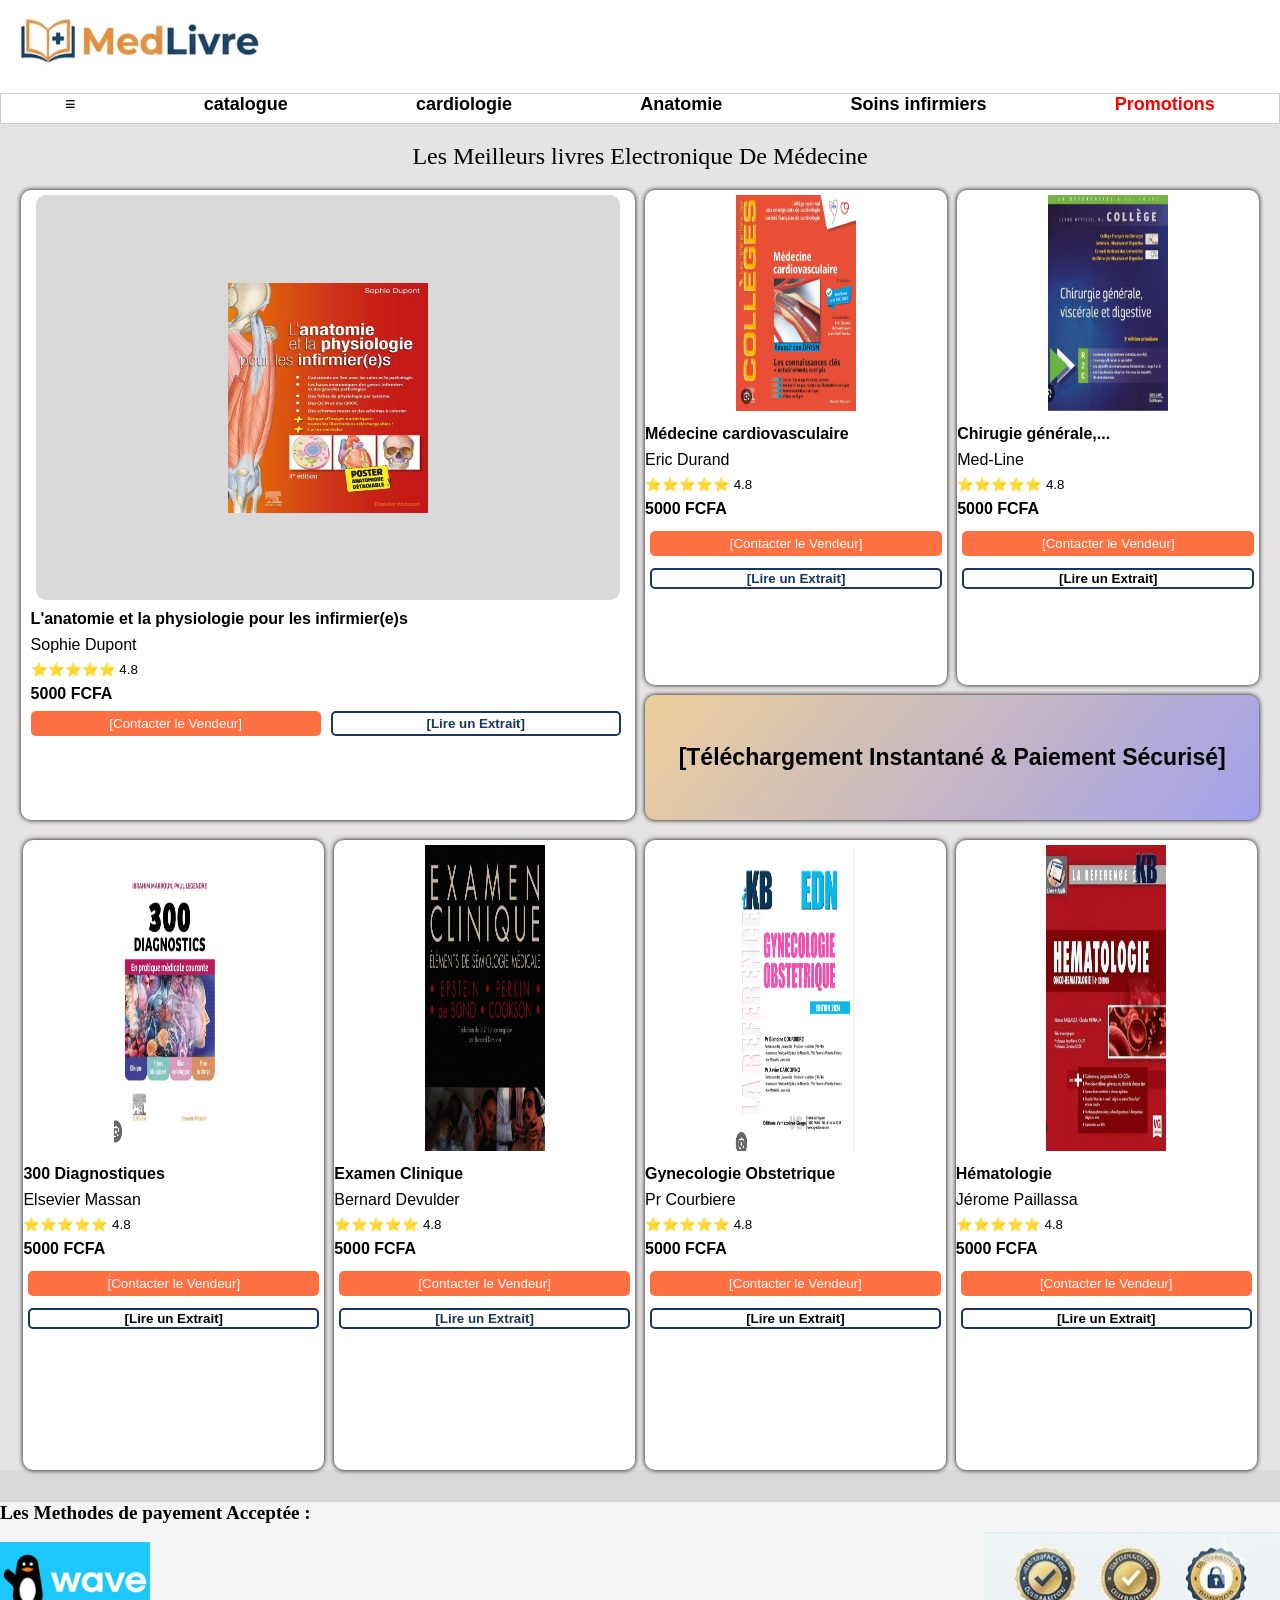
==== index.html @ f3d4fd4e "Add files via upload" ====
<!DOCTYPE html>
<html lang="en">
<head>
    <meta charset="UTF-8">
    <meta name="viewport" content="width=device-width, initial-scale=1.0">
    <title>Medlivre</title>
    <link rel="stylesheet" href="souspage/css/styles.css">
    <link rel="shortcut icon" href="souspage/img/newmedlogo.jpeg" type="image/x-icon">
</head>
<body>
   <header>
    <div class="headerhead" id="display">
        <img src="souspage/img/newmedlogo.jpeg" alt="">
        <div class="suggestion"></div>
    </div>
    <div class="headerfoot" id="div">
        <p><a href="#" id="link">≡</a></p>
        <p><a href="souspage/cardiologie.html">catalogue</a></p>
        <p><a href="souspage/cardiologie.html">cardiologie</a></p>
        <p><a href="souspage/anatomie.html">Anatomie</a></p>
        <p><a href="souspage/soins.html">Soins infirmiers</a></p>
        <p ><a href=""class="red">Promotions</a></p>
    </div>
   </header> 
   <main>
    <section class="principalsec">
        <h1>Les Meilleurs livres Electronique De Médecine</h1>
        <section class="fstsec">
            <div class="fdiv1">
                <div>
                    <div class="backgrey">
                        <img src="souspage/img/anatomi.jpg" alt="" class="img1">
                    </div>
                </div>
                <div class="infocontain">
                <p class="accroche">L'anatomie et la physiologie pour les infirmier(e)s</p>
                <p class="name">Sophie Dupont </p>
                <p class="etoile">⭐⭐⭐⭐⭐ 4.8</p>
                <p class="prix">5000 FCFA</p>
                <div class="containbut">
                    <button class="contacter"><a href="Https://wa.me/+2250172494159" class="myoa">[Contacter le Vendeur]</a></button>
                    <button class="lire">[Lire un Extrait]</button>
                </div>
                </div>
            </div>
            <div class="fdiv2">
                <div class="contsmalldiv">
                    <div class="book1">
                        <div class="imgman">
                            <img src="souspage/img/cardio.jpg" alt="" class="img2">
                        </div>
                        <p class="accroche">Médecine cardiovasculaire </p>
                        <p class="name">Eric Durand</p>
                        <p class="etoile">⭐⭐⭐⭐⭐ 4.8</p>
                        <p class="prix">5000 FCFA</p>
                        <div class="containbut2">
                             <button class="contacter2"><a href="Https://wa.me/+2250172494159" class="myoa">[Contacter le Vendeur]</a></button>
                             <button class="lire2">[Lire un Extrait]</button>
                        </div>
                    </div>  
                    <div class="book1">
                        <div class="imgman">
                            <img src="souspage/img/cgvd.jpg" alt="" class="img2">
                        </div>
                        <p class="accroche">Chirugie générale,... </p>
                        <p class="name">Med-Line</p>
                        <p class="etoile">⭐⭐⭐⭐⭐ 4.8</p>
                        <p class="prix">5000 FCFA</p>
                        <div class="containbut2">
                             <button class="contacter2"><a href="Https://wa.me/+2250172494159" class="myoa">[Contacter le Vendeur]</a></button>
                             <button class="lire2"><a href="souspage/fichierpdf/extrchge.pdf" target="_blank">[Lire un Extrait]</a></button>
                        </div>
                    </div>                           
                </div>
                <div class="banniere">[Téléchargement Instantané & Paiement Sécurisé]</div>
            </div>
        </section>
        <section class="sndsec">
            <div class="book2">
                <div class="imgman2">
                    <img src="souspage/img/diag.jpg" alt="" class="img3">
                </div>
                <p class="accroche">300 Diagnostiques</p>
                <p class="name">Elsevier Massan</p>
                <p class="etoile">⭐⭐⭐⭐⭐ 4.8</p>
                <p class="prix">5000 FCFA</p>
                <div class="containbut2">
                     <button class="contacter2"><a href="Https://wa.me/+2250172494159" class="myoa">[Contacter le Vendeur]</a></button>
                     <button class="lire2"><a href="souspage/fichierpdf/extrdiag.pdf" target="_blank">[Lire un Extrait]</a></button>
                </div>
            </div>  
            <div class="book2">
                <div class="imgman2">
                    <img src="souspage/img/examen.jpg" alt=""  class="img3">
                </div>
                <p class="accroche">Examen Clinique </p>
                <p class="name">Bernard Devulder</p>
                <p class="etoile">⭐⭐⭐⭐⭐ 4.8</p>
                <p class="prix">5000 FCFA</p>
                <div class="containbut2">
                     <button class="contacter2"><a href="Https://wa.me/+2250172494159" class="myoa">[Contacter le Vendeur]</a></button>
                     <button class="lire2">[Lire un Extrait]</button>
                </div>
            </div>  
            <div class="book2">
                <div class="imgman2">
                    <img src="souspage/img/gyneco.jpg" alt=""  class="img3">
                </div>
                <p class="accroche">Gynecologie Obstetrique </p>
                <p class="name">Pr Courbiere</p>
                <p class="etoile">⭐⭐⭐⭐⭐ 4.8</p>
                <p class="prix">5000 FCFA</p>
                <div class="containbut2">
                     <button class="contacter2"><a href="Https://wa.me/+2250172494159" class="myoa">[Contacter le Vendeur]</a></button>
                     <button class="lire2"><a href="souspage/fichierpdf/extrgeni.pdf" target="_blank">[Lire un Extrait]</a></button>
                </div>
            </div>  
            <div class="book2">
                <div class="imgman2">
                    <img src="souspage/img/hemato.jpg" alt=""  class="img3">
                </div>
                <p class="accroche">Hématologie </p>
                <p class="name">Jérome Paillassa</p>
                <p class="etoile">⭐⭐⭐⭐⭐ 4.8</p>
                <p class="prix">5000 FCFA</p>
                <div class="containbut2">
                     <button class="contacter2"><a href="Https://wa.me/+2250172494159" class="myoa">[Contacter le Vendeur]</a></button>
                     <button class="lire2"><a href="souspage/fichierpdf/extrhema.pdf" target="_blank">[Lire un Extrait]</a></button>
                </div>
            </div>  
        </section>
    </section>
   </main>
   <footer>
    <p class="pf">Les Methodes de payement Acceptée :</p>
    <div class="footer">
    <div class="uno">
        <img src="souspage/img/truewave.jpeg" alt="" class="footimg">
    </div>
    <div class="dos">
        <img src="souspage/img/certification.jpeg" alt=""  class="footimg2">
    </div>
   </div>
   <script src="souspage/javascript/index.js"></script>
   </footer>
</body>
</html>
---- souspage/css/styles.css ----
body{
    margin: 0;
    background-color: rgb(218, 217, 217);
}
header{
    background-color: white;
    box-shadow: 0 0 5px black;
}
.headerhead{
    display: flex;
    align-items: center;
    justify-content: space-between;
}
.headerhead>img{
    width: 300px;
}
.inputchamp{
    border: 1px solid rgb(155, 155, 155);
    border-radius: 6px;
    height: 30px;
    box-shadow: 0 0 2px grey;
    display: flex;
    align-items: center;
}
input{
    border: none;
    outline: none;
}
.inputchamp>button{
    height:30px ;
    border-radius: 6px;
    border: 1px solid grey;
}
.headerfoot{
    display: flex;
    justify-content: space-around;
    font-family: sans-serif;
    border: 1px solid rgb(206, 205, 205);
    margin-top:15px ;
}
.headerfoot>p{
    font-size:large;
    font-weight: bolder;
}
a{
    text-decoration: none;
    color: black;
}
.myoa{
    text-decoration: none;
    color: white;
}
.red{
    color: red;
}
main{
    background-color: rgb(229, 227, 227);
    display: flex;
    justify-content: center;
}
section{
    width: 100%;
}
h1{
    text-align: center;
    font-weight: 100;
}
.fstsec{
    display: flex;
    justify-content: center;
    gap: 10px;
}
.fdiv1{
    background-color: white;
    width:48% ;
    height: 70vh;
    border-radius: 10px;
    box-shadow: 0 0 5px black;
    overflow: auto;
    scrollbar-width: none;
     font-family: sans-serif;
}
.fdiv1>div{
    display: flex;
    justify-content: center;
}
.backgrey{
    background-color: rgb(218, 217, 217);
    width: 95%;
    height: 45vh;
    margin-top: 5px;
    border-radius: 10px;
    display: flex;
    justify-content: center;
    align-items: center;
}
p{
    margin-bottom: 8px;
    margin-top: 0;
}
.accroche{
    font-weight:900;
    margin-top: 10px;
}
.prix{
    font-weight: bold;
}
.containbut{
    display: flex;
    gap: 10px;
}
.contacter{
    background-color:#FF7043 ;
    color: rgb(229, 227, 227);
    border: none;
    padding: 5px;
    border-radius: 5px;
    width: 48%;
}
.lire{
    width: 48%;
    background-color: transparent;
    border:2px solid #1A365D ;
    color: #1A365D;
    border-radius: 5px;
    font-weight: 800;
}
.fdiv2{
    width: 48%;
    height: 70vh;
    display: flex;
    flex-direction: column;
    gap: 10px;
}
.contsmalldiv{
    display: flex;
    justify-content: center;
    gap: 10px;
}
.book1{
    background-color:white;
    width: 50%;
    height: 55vh;
    border-radius: 10px;
    box-shadow: 0 0 5px black;
    overflow: auto;
    scrollbar-width: none;
     font-family: sans-serif;
}
.containbut2{
    display: flex;
    flex-direction: column;
    gap: 2px;
}
.contacter2{
     background-color:#FF7043 ;
    color: rgb(229, 227, 227);
    border: none;
    padding: 5px;
    border-radius: 5px;
    margin: 5px;
     font-family: sans-serif;
}
.lire2{
     background-color: transparent;
    border:2px solid #1A365D ;
    color: #1A365D;
    border-radius: 5px;
    font-weight: 800;
    margin: 5px;
    font-family: sans-serif;
}
.infocontain{
    margin-left: 10px;
    display: flex;
    flex-direction: column;
}
.imgman{
    width: 100%;
    height: 25vh;
    display: flex;
    justify-content: center;
    align-items: center;
}
.etoile{
    font-size:smaller;
}
.banniere{
    background:linear-gradient(130deg,rgba(255, 166, 0, 0.322),rgba(0, 0, 255, 0.295));
    height: 15vh;
    border-radius: 10px;
    box-shadow: 0 0 5px black;
    text-align: center;
    font-size: 23px;
     font-family: sans-serif;
     font-weight: bolder;
     display: flex;
     align-items: center;
     justify-content: center;
}

.sndsec{
    display: flex;
    justify-content: center;
    gap: 10px;
    margin-top: 20px;
}
.sndsec2{
    display: flex;
    justify-content: center;
    gap: 10px;
    margin-top: 10px;
}
.book2{
     background-color:white;
    width: 23.5%;
    height: 70vh;
    border-radius: 10px;
    box-shadow: 0 0 5px black;
    overflow: auto;
    scrollbar-width: none;
     font-family: sans-serif;
}
.imgman2{
    width: 100%;
    height: 35vh;
    display: flex;
    justify-content: center;
    align-items: center;
}
.img1{
    width: 200px;
    height: 230px;
}
.img2{
    width: 120px;  
    height: 24vh;  
}
.img3{
    width: 120px;  
    height: 34vh; 
}
footer{
    background-color: rgb(244, 244, 245);
    margin-top: 2em;
}
.footimg{
    width: 150px;
    height: 80px;
    margin-top: 10px;

}

/*--------------------------------------------------------------------------------------------------------
-------------------------------------------------------------------------------------------------------------------
-------------------------------------------------------------------------------------------------------------------
---------------------------catalogue------------------------------------------------------------------------------------
---------------------------------------------------------------------------------------------------------------------
----------------------------------------------------------------------------------------------------------*/
.global{
    display: flex;
    flex-direction: column;
}
.footer{
    display: flex;
    justify-content: space-between;
}
.uno{
   display: flex;
}
.pf{
    font-size: larger;
    font-weight: 900;
}

/*------------------------------------------------------------------------------------------------------------------------
--------------------------------------------------------------------------------------------------------------------------
-----------------------------------------cardiologie---------------------------------------------------------------------------------
--------------------------------------------------------------------------------------------------------------------------------------
---------------------------------------------------------------------*/
h2{
    font-size: xx-large;
}
.imgdiv{
    margin-top: 10px;
}
.mainnoting{
    background-color: white;
}


@media(max-width:650px){
    .global{
    margin-top: 10em;
     }
    .headerhead>a>img{
        width: 200px;
    }
    .imgman2{
    width: 100%;
    height: 20vh;
    display: flex;
    justify-content: center;
    align-items: center;
     }
    .book2{
     background-color:white;
    width: 23%;
    height: 40vh;
    border-radius: 10px;
    box-shadow: 0 0 5px black;
    overflow: auto;
    scrollbar-width: none;
     font-family: sans-serif;
     }
    .sndsec{
     display: flex;
    justify-content: center;
    gap: 8px;
    margin-top: -130px;
      }
    .banniere{
    background:linear-gradient(130deg,rgba(255, 166, 0, 0.322),rgba(0, 0, 255, 0.295));
    height: 9vh;
    border-radius: 10px;
    box-shadow: 0 0 5px black;
    text-align: center;
    font-size: 15px;
     font-family: sans-serif;
     font-weight: bolder;
     display: flex;
     align-items: center;
     justify-content: center;
     }
    .contacter2{
     background-color:#FF7043 ;
    color: rgb(229, 227, 227);
    border: none;
    border-radius: 5px;
     font-family: sans-serif;
     font-size: 8px;
     }
   .lire2{
     background-color: transparent;
    border:2px solid #1A365D ;
    color: #1A365D;
    border-radius: 5px;
    font-weight: 800;
    margin: 2px;
    font-family: sans-serif;
     font-size: 7px;
    
     }
    .imgman{
    width: 100%;
    height: 12vh;
    display: flex;
    justify-content: center;
    align-items: center;
     }
    .book1{
    background-color:white;
    width: 48%;
    height: 35vh;
    border-radius: 10px;
    box-shadow: 0 0 5px black;
    overflow: auto;
    scrollbar-width: none;
    font-family: sans-serif;
    }
    .headerhead>img{
    width: 200px; 
    }
   .headerfoot>p{
    font-size: smaller;
   } 
  .accroche{
    font-size:x-small;

  } 
  .prix{
    font-size: x-small;
  } 
  .name{
    font-size: xx-small;
  }
  .etoile{
    font-size: xx-small;
  }
  .img1{
    width: 100px;
    height: 25vh;
  }
  .backgrey{
    background-color: rgb(218, 217, 217);
    width: 95%;
    height: 43vh;
    margin-top: 5px;
    border-radius: 10px;
    display: flex;
    justify-content: center;
    align-items: center;
}
.img2{
    width: 50px;
    height: 12vh;
}
.img3{
    width: 95px;
    height: 18vh;
}
.inputchamp{
    border: 1px solid rgb(155, 155, 155);
    border-radius: 6px;
    height: 25px;
    box-shadow: 0 0 2px grey;
    display: flex;
    align-items: center;
}
.inputchamp>button{
    height:24px ;
    border-radius: 6px;
    border: 1px solid grey;
}
h1{
    text-align: center;
    font-weight: 100;
    font-size: larger;
}
.fdiv1{
    background-color: white;
    width:48% ;
    height: 45vh;
    border-radius: 10px;
    box-shadow: 0 0 5px black;
    overflow: auto;
    scrollbar-width: none;
     font-family: sans-serif;
}
.backgrey{
    background-color: rgb(218, 217, 217);
    width: 95%;
    height: 25vh;
    margin-top: 5px;
    border-radius: 10px;
    display: flex;
    justify-content: center;
    align-items: center;
}
p{
    margin-bottom: 2px;
    margin-top: 0;
}
.contacter{
    background-color:#FF7043 ;
    color: rgb(229, 227, 227);
    border: none;
    border-radius: 5px;
    width: 45%;
    font-size: xx-small;
}
.lire{
    width: 45%;
    background-color: transparent;
    border:2px solid #1A365D ;
    color: #1A365D;
    border-radius: 5px;
    font-weight: 800;
    font-size: xx-small;
}
}


@media(max-width:400px){
     .global{
    margin-top: 14em;
     }
    .sndsec2{
    display: flex;
    justify-content: center;
    gap: 10px;
    margin-top: 10px;
    }
    .sndsec{
     display: flex;
    justify-content: center;
    gap: 8px;
    margin-top: -200px;
    }
    .book2{
     background-color:white;
    width: 23%;
    height: 30vh;
    border-radius: 10px;
    box-shadow: 0 0 5px black;
    overflow: auto;
    scrollbar-width: none;
     font-family: sans-serif;
     }
    .imgman2{
    width: 100%;
    height: 17vh;
    display: flex;
    justify-content: center;
    align-items: center;
     }
    .banniere{
    background:linear-gradient(130deg,rgba(255, 166, 0, 0.322),rgba(0, 0, 255, 0.295));
    height: 10vh;
    border-radius: 10px;
    box-shadow: 0 0 5px black;
    text-align: center;
    font-size: 15px;
     font-family: sans-serif;
     font-weight: bolder;
     display: flex;
     align-items: center;
     justify-content: center;
     }
    .imgman{
    width: 100%;
    height: 13vh;
    display: flex;
    justify-content: center;
    align-items: center;
     }
    .book1{
    background-color:white;
    width: 48%;
    height: 25vh;
    border-radius: 10px;
    box-shadow: 0 0 5px black;
    overflow: auto;
    scrollbar-width: none;
    font-family: sans-serif;
    }
    .fdiv2{
    width: 48%;
    height: 64vh;
    display: flex;
    flex-direction: column;
    gap: 10px;
     }
    .containbut2{
    display: flex;
    flex-direction: column;
   }
     .img1{
    width: 90px;
    height: 20vh;
  }
    .fdiv1{
    background-color: white;
    width:48% ;
    height: 36vh;
    border-radius: 10px;
    box-shadow: 0 0 5px black;
    overflow: auto;
    scrollbar-width: none;
     font-family: sans-serif;
    }
    .contacter{
    background-color:#FF7043 ;
    color: rgb(229, 227, 227);
    border: none;
    border-radius: 5px;
    width: 45%;
    font-size: 5.5px;
    }
    .lire{
    width: 45%;
    background-color: transparent;
    border:2px solid #1A365D ;
    color: #1A365D;
    border-radius: 5px;
    font-weight: 800;
    font-size: 6px;
     }
    .footimg{
        width: 100px;
        height: 50px;
    }
    .footimg2{
        width: 200px;
    }
    .pf{
    font-size: small;
    font-weight: 900;
    }
    .img3{
    width: 50px;
    height: 12vh;
    }
    .contacter2{
     background-color:#FF7043 ;
    color: rgb(229, 227, 227);
    border: none;
    border-radius: 5px;
     font-family: sans-serif;
     font-size: 4.8px;
     }
   .lire2{
     background-color: transparent;
    border:2px solid #1A365D ;
    color: #1A365D;
    border-radius: 5px;
    font-weight: 800;
    font-family: sans-serif;
     font-size: 5.5px; 
     margin-top: -5px;
   }
  .name{
    font-size: 7px;
  }
  .etoile{
    font-size: 6px;
  }
     .accroche{
    font-size:8px;
     } 
    .headerfoot>p{
    font-size: xx-small;
   } 
    .headerhead>img{
    width: 150px; 
    }
    .inputchamp{
    border: 1px solid rgb(155, 155, 155);
    border-radius: 6px;
    height: 25px;
    box-shadow: 0 0 2px grey;
    display: flex;
    align-items: center;
    width: 100px;
   }
   .inputchamp>button{
    height:24px ;
    border-radius: 6px;
    border: 1px solid grey;
   }
   input{
    width: 65px;
   }
   p{
    margin-bottom: 0.5px;
    margin-top: 0;
}
}
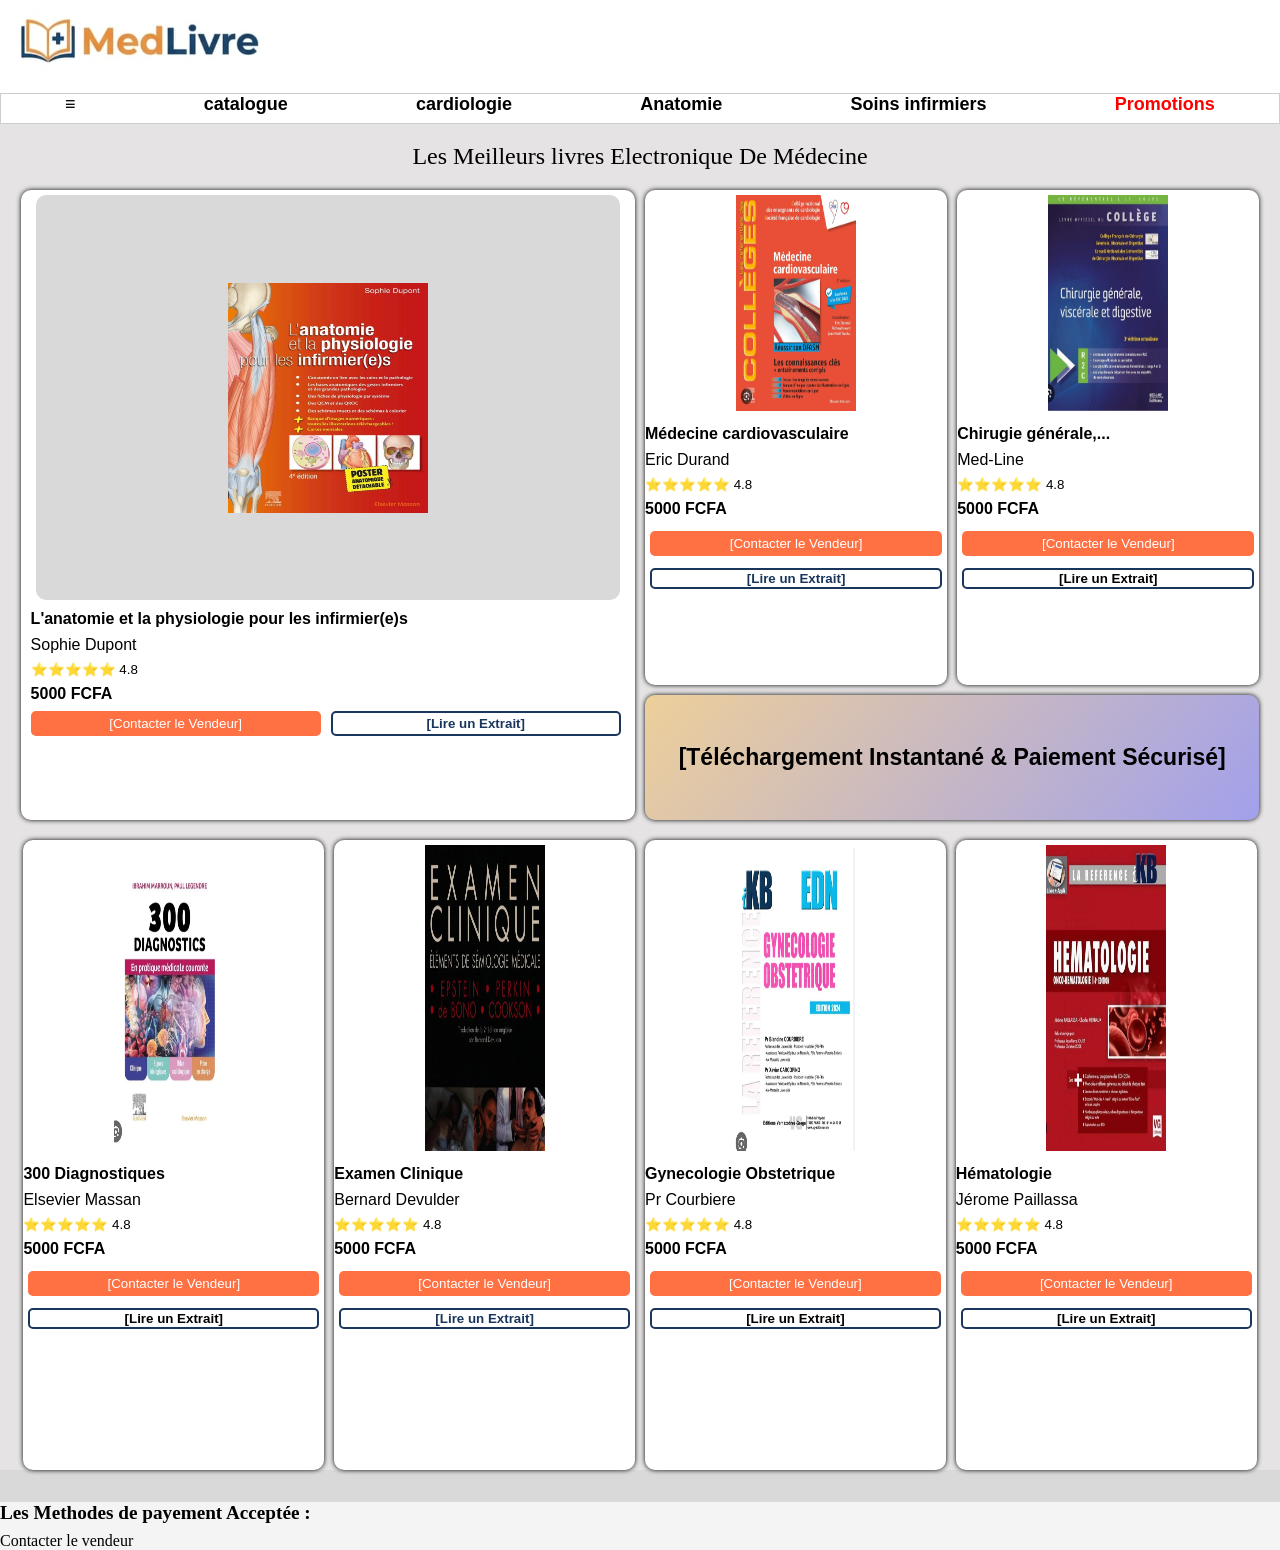
==== commit 3a37a717: "Update index.html" ====
--- a/index.html
+++ b/index.html
@@ -15,7 +15,7 @@
     </div>
     <div class="headerfoot" id="div">
         <p><a href="#" id="link">≡</a></p>
-        <p><a href="souspage/cardiologie.html">catalogue</a></p>
+        <p><a href="souspage/catalogue.html">catalogue</a></p>
         <p><a href="souspage/cardiologie.html">cardiologie</a></p>
         <p><a href="souspage/anatomie.html">Anatomie</a></p>
         <p><a href="souspage/soins.html">Soins infirmiers</a></p>
@@ -133,15 +133,10 @@
    </main>
    <footer>
     <p class="pf">Les Methodes de payement Acceptée :</p>
-    <div class="footer">
-    <div class="uno">
-        <img src="souspage/img/truewave.jpeg" alt="" class="footimg">
+   <div class="footer">
+        <a href="Https://wa.me/+2250172494159" >Contacter le vendeur</a>
     </div>
-    <div class="dos">
-        <img src="souspage/img/certification.jpeg" alt=""  class="footimg2">
-    </div>
-   </div>
    <script src="souspage/javascript/index.js"></script>
    </footer>
 </body>
-</html>+</html>
